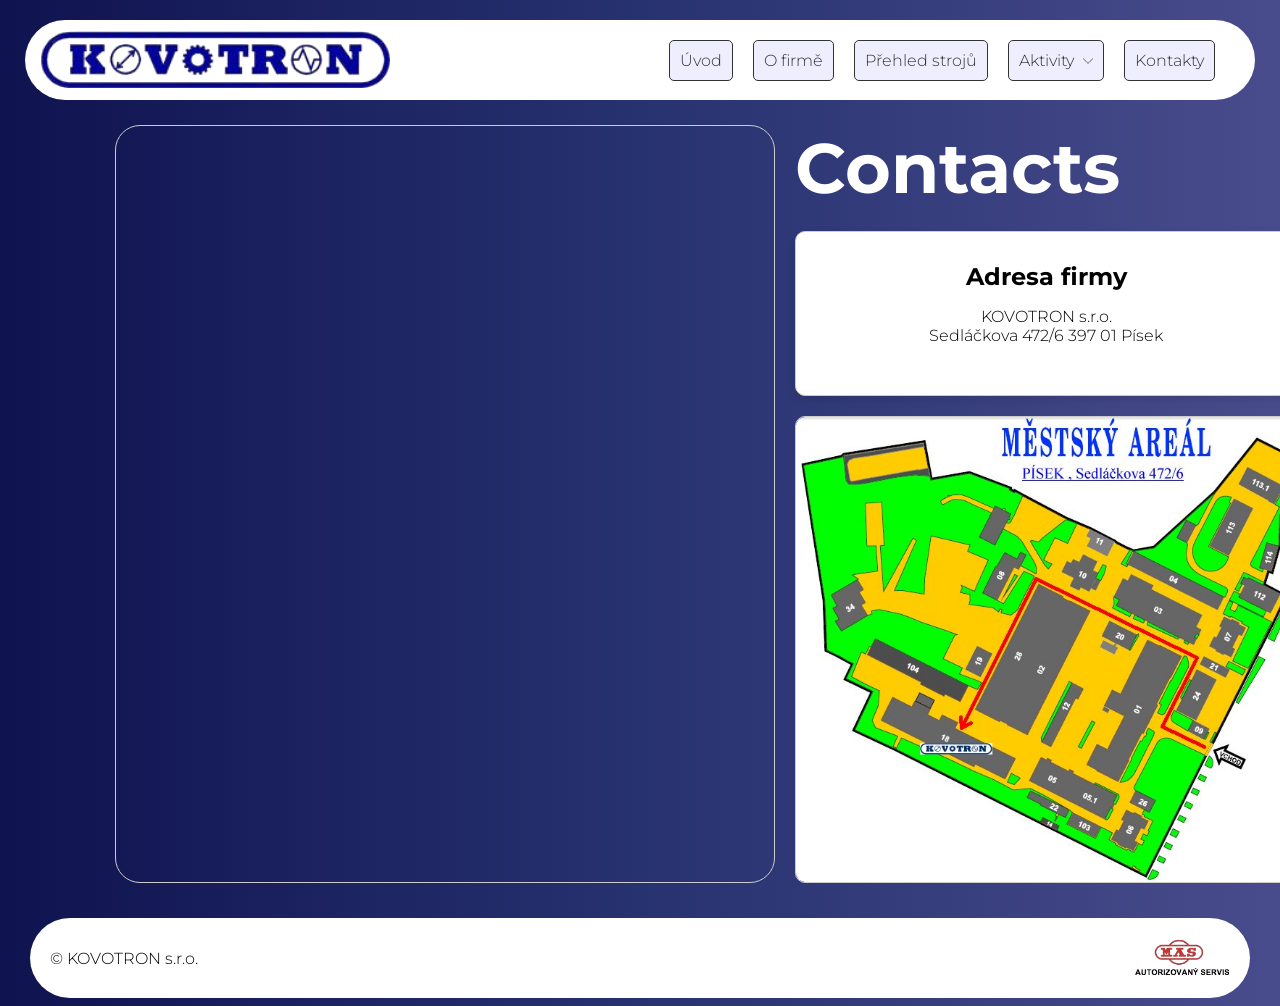
==== kontakty.html @ 0bab25e5 "Add files via upload" ====
<!DOCTYPE html>
<html lang="cs">

<head>
    <meta charset="UTF-8">
    <meta name="viewport" content="width=device-width, initial-scale=1.0">
    <title>KOVOTRON s.r.o.- kontakty</title>
    <meta name="autor" content="Pavel Klíma">
    <meta name="keywords"
        content="Josef Chvála,tel.: +420 606 539 926,e-mail: josef.chvala@kovotron.cz,Ing. Pavel Klíma,tel.: +420 732 846 835,e-mail: pavel.klima@kovotron.cz">
    <meta name="keywords"
        content="Seřízení geometrie, preventivní prohlídky automatů, servis soustružnických automatů, konstrukce a výroba doplňků, seřízení a tvorba technologií, servis nástrojových hlav DUPLOMATIC.">
    <link rel="icon" href="logo_kovotron-mini2.png" image/png">
    <link rel="stylesheet" href="kontakty.css">

    <link rel="preconnect" href="https://fonts.googleapis.com">
    <link rel="preconnect" href="https://fonts.gstatic.com" crossorigin>
    <link href="https://fonts.googleapis.com/css2?family=Montserrat:ital,wght@0,100..900;1,100..900&display=swap"
        rel="stylesheet">
</head>

<body>
    <header>
        <div class="hlavicka">
            <img id="obrazek1" src="logo_kovotron-removebg-preview.png" alt="logo">
            <div class="menu">
                <nav class="odkazy">
                    <a href="./úvod.html">Úvod</a>
                    <a href="./ofirme.html">O firmě</a>
                    <a href="./přehled strojů.html">Přehled strojů</a>
                    <div class="Aktivity">
                        <h4>Aktivity <img class="sipka" src="892498.png" alt="logo"></h4>
                        <div class="submenu">
                            <a href="">Autorizovaný servis</a>
                            <a href="">Servis nástrojových hlav Duplomatic</a>
                        </div>
                    </div>
                    <a href="./kontakty.html">Kontakty</a>
                </nav>
            </div>
        </div>
    </header>

    
    <section class="contact-section">
        <div class="contact-container">
            <div class="contacts-map-and-list">
                <!-- Карта -->
                <div class="map-container">
                    <iframe src="https://www.google.com/maps/embed?pb=!1m18!1m12!1m3!1d2601.0352970471126!2d14.159134099999998!3d49.3136152!2m3!1f0!2f0!3f0!3m2!1i1024!2i768!4f13.1!3m3!1m2!1s0x470b4ff61aa06a15%3A0x51b7451929fa2b84!2sKOVOTRON%20s.r.o.!5e0!3m2!1sru!2scz!4v1733747693013!5m2!1sru!2scz"
                        width="100%" height="100%" style="border:0;" allowfullscreen="" loading="lazy"
                        referrerpolicy="no-referrer-when-downgrade"></iframe>
                </div>
    
                <!-- Второй столбец: текст с картинкой -->
                <div class="text-image-section">
                    <section class="Contacts">
                        <h1>Contacts</h1>
                    </section>
                    
                    <div class="contact-box">
                        <h2  class="title">Adresa firmy</h2>
                        <p>KOVOTRON s.r.o.<br>
                            Sedláčkova 472/6 397 01 Písek</p>
                    </div>
                    <div class="image-box">
                        <img class="address-image" src="mapad.jpg" alt="Adresa firmy">
                    </div>
                </div>
    
                <!-- Третий столбец: два текста -->
                <div class="text-section">
                    <div class="contact-box">
                        <h2 class="title">Servis soustružnických automatů</h2>
                        <p>Vedoucí servisu:<br>
                            Josef Chvála<br>
                            tel.: +420 606 539 926<br>
                            e-mail: josef.chvala@kovotron.cz</p>
                    </div>
    
                    <div class="contact-box">
                        <h2 class="title">Servis nástrojových hlav DUPLOMATIC</h2>
                        <p>Vedoucí servisu:<br>
                            Ing. Pavel Klíma<br>
                            tel.: +420 732 846 835<br>
                            e-mail: servis@kovotron.cz</p>
                    </div>
                </div>
            </div>
        </div>
    </section>


    
    <aside>

    </aside>
   
    <footer>
        <span>&copy; KOVOTRON s.r.o.</span>
        <img class="logofooter" src="autorizace_mas-removebg-preview.png" alt="stroj1">
    </footer>
</body>

</html>
---- kontakty.css ----
/* Основные стили для всей страницы */
body {
    background: -webkit-linear-gradient(90deg, #0f134f, #273270, #494c8c);
    background: linear-gradient(90deg, #0f134f, #273270, #494c8c);
    font-family: "Montserrat", sans-serif;
    font-weight: 300;
    margin-left: 10px;
    margin-right: 10px;
}


/* Стили для заголовка h1 в Contacts */


/* Контейнер для карты и списка */
/* Контейнер для карты и списка */
.contacts-map-and-list {

    display: grid;
    grid-template-columns: 1fr 1fr 1fr; /* Три столбца */
    gap: 20px; /* Расстояние между столбцами */
    align-items: flex-start;
    padding: 20px;
    row-gap: 20px;
    padding-top: 0;
}
.contact-section{
    margin:15px;
    margin-top: 25px;
    margin-left: 70px;
}


/* Контейнер карты */
.map-container {
    
    grid-column: 1 / 2; /* Первый столбец */
    margin-left: 15px; /* Отступ внутри контейнера */
    padding-top: 0;
    margin-top: 0;
    height: 758px;
    width: 660px; 
    box-sizing: border-box; 
    border: #ccc solid 1px;
    border-radius: 25px;
    overflow: hidden; 
}





.Contacts {
    color: #ffffff;
    background-color: none;
    padding: 0 0;
    display: block; 
    text-align: left; 
    margin-bottom: 0;
}

.Contacts h1 {
    color: #ffffff;
    font-size:70px; 
    font-weight: 700;
    margin:0px; /* Убирает внешние отступы у h1 */
    text-align: left; 
    padding: 0;
    margin: 0;
}

.text-image-section {
    grid-column: 2 / 3; /* Второй столбец */
    display: flex;
    flex-direction: column;
    gap: 20px; /* Расстояние между текстом и картинкой */
}

.text-image-section .contact-box
{
    background-color: #ffffff;
    border: 1px solid #ccc;
    border-radius: 10px;
    padding: 20px;
    box-shadow: 0 4px 8px rgba(0, 0, 0, 0.1);
    transition: transform 0.3s, box-shadow 0.3s, background-color 0.3s ease;
    text-align: center;
    max-height: 125px;
    padding: 30px 0 34px 0;
}



/* Эффект при наведении на текст с адресом */
.text-image-section .contact-box:hover {
    transform: scale(1.05); /* Увеличение размера */
    box-shadow: 0 6px 12px rgba(0, 0, 0, 0.2); /* Увеличение тени */
    background-color: #f3f3ff; /* Легкое изменение цвета фона */
}





/* Дополнительный эффект на саму картинку */
.image-box:hover .address-image {
    transform: scale(1.05); /* Увеличение только изображения */
    box-shadow: 0 6px 10px rgba(0, 0, 0, 0.2);
}



.image-box {
    display: flex;
    justify-content: center;
    
    align-items: center;
    padding: 0; /* Убираем внутренние отступы */
    background-color: transparent; /* Убираем фон */
    margin-top: 0;
    }

.address-image {
    transition: transform 0.3s ease;
    box-shadow: 0 4px 8px rgba(0, 0, 0, 0.1);
    border: 1px solid #ccc;
    width: 500px; /* Изображение растягивается только по ширине родителя */
    height: auto; /* Поддерживаем пропорции */
    border-radius: 10px;
    box-shadow: none; /* Убираем тень с изображения */
    margin-top: 0;
}


/* Два текста */
.text-section {
    grid-column: 3 / 4; /* Третий столбец */
    display: flex;
    flex-direction: column;
    gap: 20px; /* Расстояние между текстовыми блоками */
    font-size: 18px;
}

.text-section .contact-box {
    background-color: #ffffff;
    border: 1px solid #ccc;
    border-radius: 10px;
    padding: 20px;
    box-shadow: 0 4px 8px rgba(0, 0, 0, 0.1);
    transition: transform 0.3s, box-shadow 0.3s;
    width: 390px;
    height: 327px;

    display: flex; /* Включаем Flexbox */
    flex-direction: column; /* Содержимое в столбик */
    justify-content: center; /* Центрирование по вертикали */
    align-items: flex-start; /* Выравнивание по левому краю */
}
.title {
    margin: 0; 
}



.text-section .contact-box:hover {
    transform: scale(1.05);
    box-shadow: 0 6px 12px rgba(0, 0, 0, 0.2);
}


/* Список контактов */
.seznam {
    display: grid; /* Используем Grid Layout */
    grid-template-columns: repeat(auto-fill, minmax(300px, 1fr)); /* Автоподстройка количества столбцов */
    gap: 20px; /* Расстояние между карточками */
    padding: 0;
    margin: 0;
}

/* Карточки контактов */
.seznam li {
    list-style: none;
    background-color: #ffffff;
    border: 1px solid #ccc;
    border-radius: 10px;
    padding: 20px;
    box-shadow: 0 4px 8px rgba(0, 0, 0, 0.1); /* Легкая тень */
    transition: transform 0.3s, box-shadow 0.3s; /* Анимация при наведении */
    max-width: 1000px;
}

.seznam li:hover {
    transform: scale(1.05); /* Увеличение карточки при наведении */
    box-shadow: 0 6px 12px rgba(0, 0, 0, 0.2); /* Увеличение тени при наведении */
}

/* Текст внутри карточек */
.seznam li h2 {
    font-size: 1.2em;
    margin-bottom: 10px;
    color: #333;
}

.seznam li p {
    font-size: 0.9em;
    color: #555;
    margin: 0;
}

.hlavicka {
    display: flex;
    /* Flexbox pro horizontální zarovnání */
    align-items: center;
    /* Vertikální vyrovnání */
    justify-content: space-between;
    /* Logo vlevo, menu vpravo */
    padding: 10px 10px;
    /* Okraje kolem obsahu */
    background-color: #ffffff;
    /* Světlé pozadí pro hlavičku */
    font-family: "Montserrat", sans-serif;
    height: 60px;
    margin-left: 15px;
    margin-right: 15px;
    margin-top: 20px;
    border-radius: 50px;
}

#obrazek1 {
    max-height: 60px;
    width: 350px;
    padding-left: 5px;
    padding-bottom: 1px;
}

.sipka {
    width: 10px;
    height: auto;
    padding-left: 5px;

}

.menu {
    display: flex;
}

.odkazy {
    font-family: "Montserrat", sans-serif;
    display: flex;
    align-items: center;
    padding-right: 20px;
}

.menu .odkazy {
    display: flex;
    justify-content: flex-end;
    /* Zajišťuje zarovnání doprava */
    gap: 20px;
    /* Mezera mezi odkazy */
    align-items: center;
    /* Vyrovnání vertikálně */
}

.menu {
    display: inline;
    max-height: 40px;
    padding: 10px;
}

.odkazy h4 {
    cursor: pointer;
    margin: 0;
    font-weight: 300;
}

.odkazy .submenu {
    display: none;
    margin: 0;
    padding: 0;
    list-style: none;
    border-top: none;
}

.odkazy .submenu a {
    display: block;
    padding: 10px;
    text-decoration: none;
    transition: background-color 0.6s ease;
}


.odkazy div:hover .submenu {
    display: block;
}

.odkazy>a,
.odkazy>.Aktivity {
    text-decoration: none;
    color: #333;
    position: relative;
    padding: 10px;
    background-color: #efeeff;
    border: 1px solid #333;
    border-radius: 5px;
    transition: background-color 0.6s ease;
}

/* Кнопки с градиентом при наведении */
.menu a:hover, .Aktivity:hover{
    background: -webkit-linear-gradient(90deg, #7578ab, #818bc1, #a3a6d8); /* Chrome 10-25, Safari 5.1-6 */
    background: linear-gradient(90deg, #7578ab, #818bc1, #a3a6d8); /* Градиент для кнопок */
    font-family: "Montserrat", sans-serif;
}

/* При наведении на элементы подменю — однотонный фон */
.odkazy .Aktivity .submenu a:hover {
    background-color: #dedcff; /* Легкий однотонный эффект */
}

/* Skrytí submenu */
.submenu {
    text-align: left;
    display: none;
    position: absolute;
    top: 100%;
    /* Posun submenu pod rodiče */
    left: 0;
    background-color: #fff;
    border: 1px solid #ccc;
    font-size: 12px;
    box-shadow: 0px 4px 6px rgba(0, 0, 0, 0.1);
    z-index: 10;
    border-radius: 10px;

}

.submenu a {
    display: block;
    padding: 10px;
    color: #333;
    text-decoration: none;
    border-radius: 10px;

}

.submenu a:hover {
    background-color: #a6a3e7;
    border-radius: 10px;
}

/* Zobrazení submenu při najetí */
.Aktivity:hover .submenu {
    display: block;
}

/* Стили для футера */
footer {
    display: flex;
    justify-content: space-between;
    align-items: center;
    background-color: #ffffff;
    padding: 20px;
    margin-left: 20px;
    margin-right: 20px;
    border-radius: 50px;
    font-size: 1rem;
}

footer .logofooter {
    max-height: 40px;
    width: auto;
    margin-left: 10px;
}
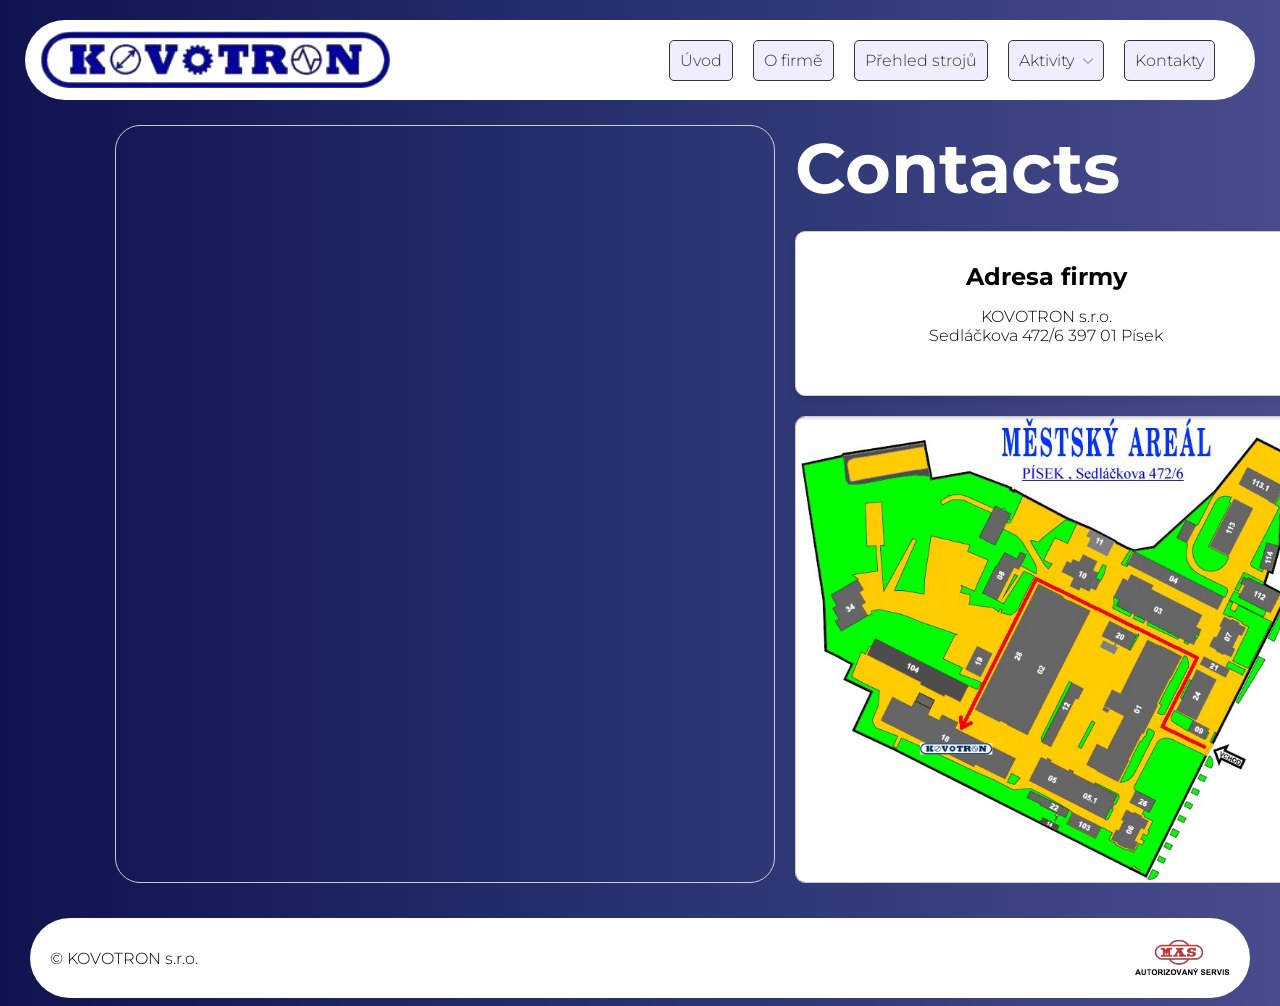
==== commit 09ed8e95: "Fix HTML structure and update links" ====
--- a/kontakty.html
+++ b/kontakty.html
@@ -25,7 +25,7 @@
             <img id="obrazek1" src="logo_kovotron-removebg-preview.png" alt="logo">
             <div class="menu">
                 <nav class="odkazy">
-                    <a href="./úvod.html">Úvod</a>
+                    <a href="./index.html">Úvod</a>
                     <a href="./ofirme.html">O firmě</a>
                     <a href="./přehled strojů.html">Přehled strojů</a>
                     <div class="Aktivity">
@@ -102,4 +102,4 @@
     </footer>
 </body>
 
-</html>+</html>
